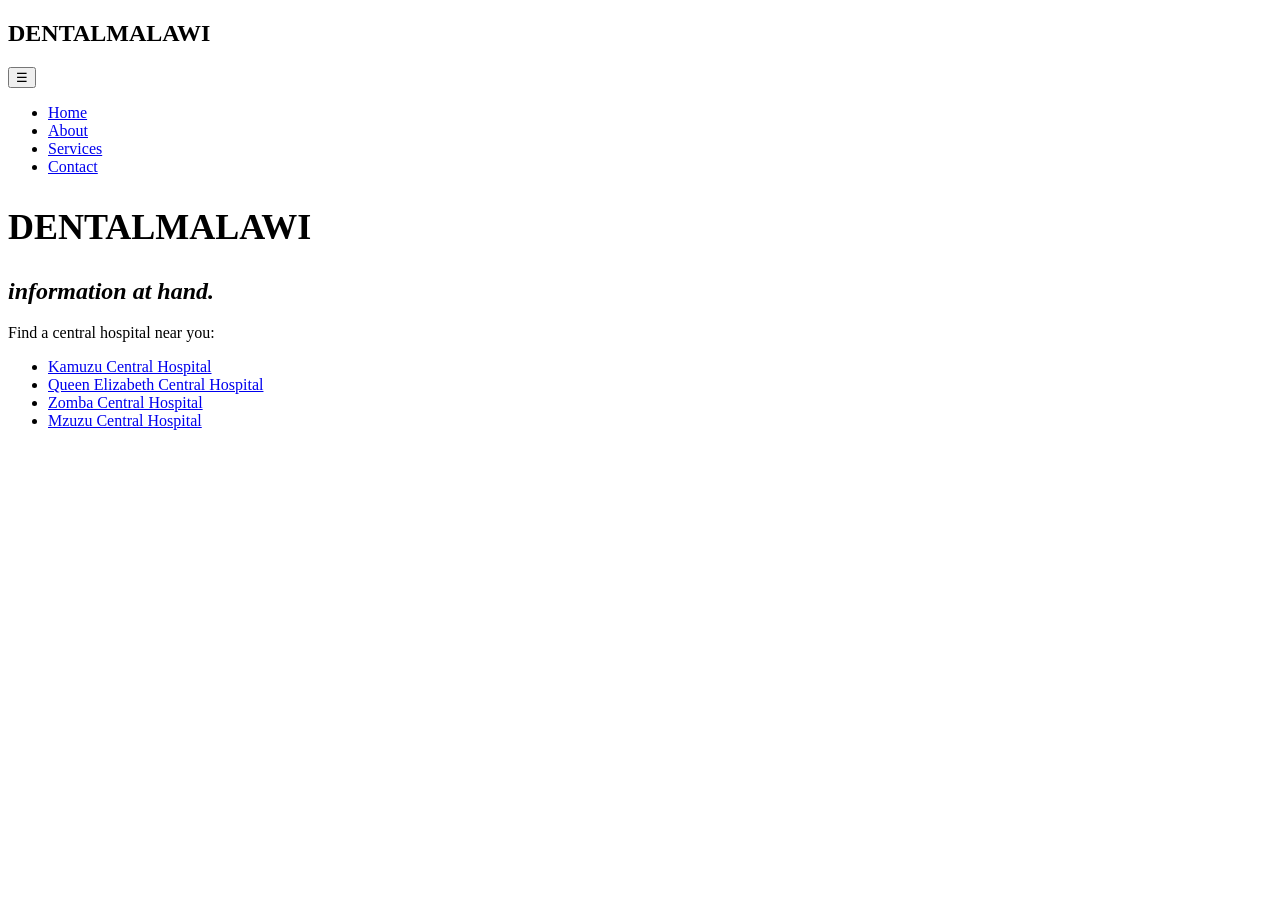
==== index.html @ 26a8bc57 "Add files via upload" ====
<!DOCTYPE html>
<html lang="en">
  <head>
    <meta charset="UTF-8">
    <meta name="viewport" content="width=device-width, initial-scale=1.0"> 
    <meta name="author" content="Gift Kambuzi">
    <meta name="keywords" content="dental, clinic, teeth, denture, leign, dental, malawi">
  <meta name="robots" content="index,follow">
  <meta name="description" content="This page is a Malawi Dental platform where you will find information about dental clinics in Malawi including treatments offered and there prices">
    <title>LEIGN DENTISTRY</title>
    <link rel="stylesheet" href="style.css">
    </head>
  <body>
    <header>
      <nav class="navbar">
      <div class="div-logo">
     <h1 class="logo">DENTAL<span>MALAWI</span></h1>
      </div>

        <!-- Hamburger button for mobile -->
        <button class="menu-toggle" aria-label="Toggle menu">☰</button>

        <ul class="nav-links">
          <li><a href="index.html">Home</a></li>
          <li><a href="about.html">About</a></li>
          <li><a href="services.html">Services</a></li>
          <li><a href="contact.html">Contact</a></li>
        </ul>
      </nav>
    </header>
    
    <main>
      <section class="hero">
        <h2> <div class="div-logo">
     <h1 class="logo">DENTAL<span>MALAWI</span></h1>
      </div> <i>information at hand.</i></h2>
        <p>Find a central hospital near you:</p>
        
        <ul class="hero-links">
          <li><a href="kch.html">Kamuzu Central Hospital</a></li>
          <li><a href="qech.html">Queen Elizabeth Central Hospital</a></li>
          <li><a href="zch.html">Zomba Central Hospital</a></li>
          <li><a href="mch.html">Mzuzu Central Hospital</a></li>
        </ul>
      </section>
    </main>

    <script src="script.js"></script>
  </body>
</html>
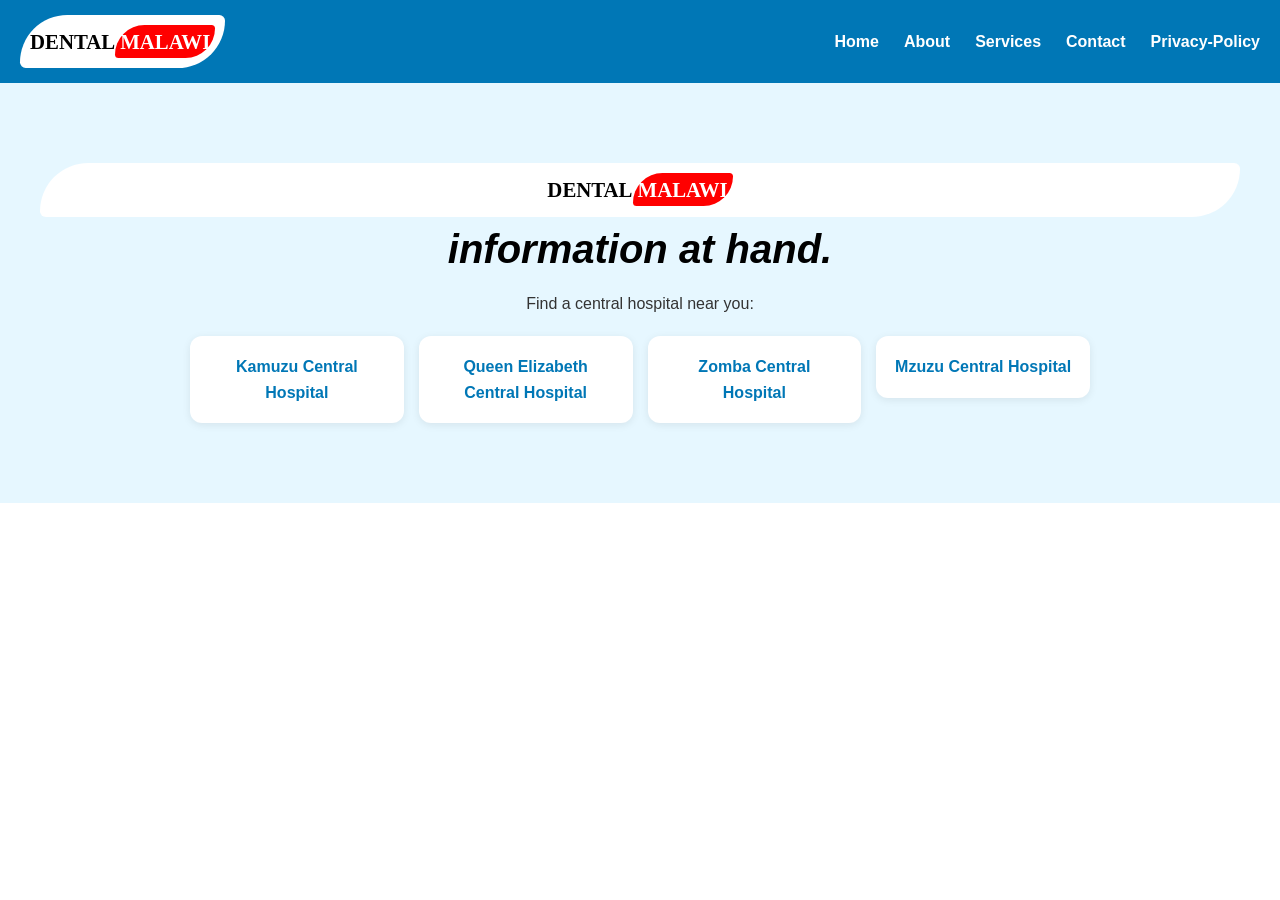
==== commit c1c0fd18: "Update index.html" ====
--- a/index.html
+++ b/index.html
@@ -25,6 +25,7 @@
           <li><a href="about.html">About</a></li>
           <li><a href="services.html">Services</a></li>
           <li><a href="contact.html">Contact</a></li>
+          <li><a href="privacy-policy.html">Privacy-Policy</a></li>
         </ul>
       </nav>
     </header>
@@ -47,4 +48,4 @@
 
     <script src="script.js"></script>
   </body>
-</html> +</html> 
--- a/style.css
+++ b/style.css
@@ -0,0 +1,135 @@
+
+  /* ========== Base / Mobile First ========== */
+* { margin: 0; padding: 0; box-sizing: border-box; }
+body { font-family: Arial, sans-serif; line-height: 1.6; }
+
+/* Navbar */
+.navbar {
+  display: flex;
+  justify-content: space-between;
+  align-items: center;
+  padding: 15px 20px;
+  background: #0077b6;
+  color: white;
+  position: sticky;
+  top: 0;
+  z-index: 100;
+} 
+
+
+.logo { 
+  font-size: 1.3rem;
+  font-family: serif;
+  color: black;
+
+   }
+   .div-logo {
+     background-color: white;
+     padding: 10px;
+     border-radius: 50px 6px 50px;
+     }
+   
+     span { 
+     color: white;
+     background-color: red;
+     padding: 5px;
+     border-radius: 50px 6px 50px ;
+     font-family: none;
+    }
+
+
+.menu-toggle {
+  display: block; /* show on mobile */
+  background: none;
+  border: none;
+  font-size: 1.8rem;
+  color: white;
+  cursor: pointer;
+}
+
+.nav-links {
+  display: none; /* hide on mobile */
+  flex-direction: column;
+  gap: 0;
+  list-style: none;
+  position: absolute;
+  top: 60px;
+  left: 0;
+  width: 100%;
+  background: #005f94;
+}
+.nav-links.active { display: flex; } /* JS toggles this */
+.nav-links li { border-bottom: 1px solid #0077b6; }
+.nav-links a {
+  display: block;
+  padding: 15px 20px;
+  color: white;
+  text-decoration: none;
+  font-weight: bold;
+}
+.nav-links a:hover { background: #004f7a; }
+
+/* Hero Section */
+.hero {
+  text-align: center;
+  padding: 50px 20px;
+  background: #e6f7ff;
+}
+.hero h2 { font-size: 1.8rem; margin-bottom: 10px; }
+.hero p { margin-bottom: 20px; color: #333; }
+
+/* Hospital Cards */
+.hero-links {
+  display: grid;
+  grid-template-columns: 1fr; /* 1 column on mobile */
+  gap: 15px;
+  list-style: none;
+  max-width: 900px;
+  margin: 0 auto;
+}
+.hero-links li a {
+  display: block;
+  padding: 18px;
+  background: white;
+  border-radius: 12px;
+  text-decoration: none;
+  color: #0077b6;
+  font-weight: 600;
+  box-shadow: 0 2px 8px rgba(0,0,0,0.08);
+  transition: 0.3s;
+}
+.hero-links li a:hover {
+  background: #0077b6;
+  color: white;
+  transform: translateY(-3px);
+}
+
+/* ========== Tablet + Desktop ========== */
+@media (min-width: 768px) {
+  .menu-toggle { display: none; } /* hide hamburger */
+  
+  .nav-links {
+    display: flex; /* show links */
+    position: static;
+    flex-direction: row;
+    gap: 25px;
+    width: auto;
+    background: transparent;
+  }
+  .nav-links li { border: none; }
+  .nav-links a { padding: 0; }
+  .nav-links a:hover { background: transparent; text-decoration: underline; }
+
+  .hero { padding: 80px 40px; }
+  .hero h2 { font-size: 2.5rem; }
+
+  .hero-links {
+    grid-template-columns: repeat(2, 1fr); /* 2 columns on tablet */
+  }
+}
+
+@media (min-width: 1024px) {
+  .hero-links {
+    grid-template-columns: repeat(4, 1fr); /* 4 columns on desktop */
+  }
+}
